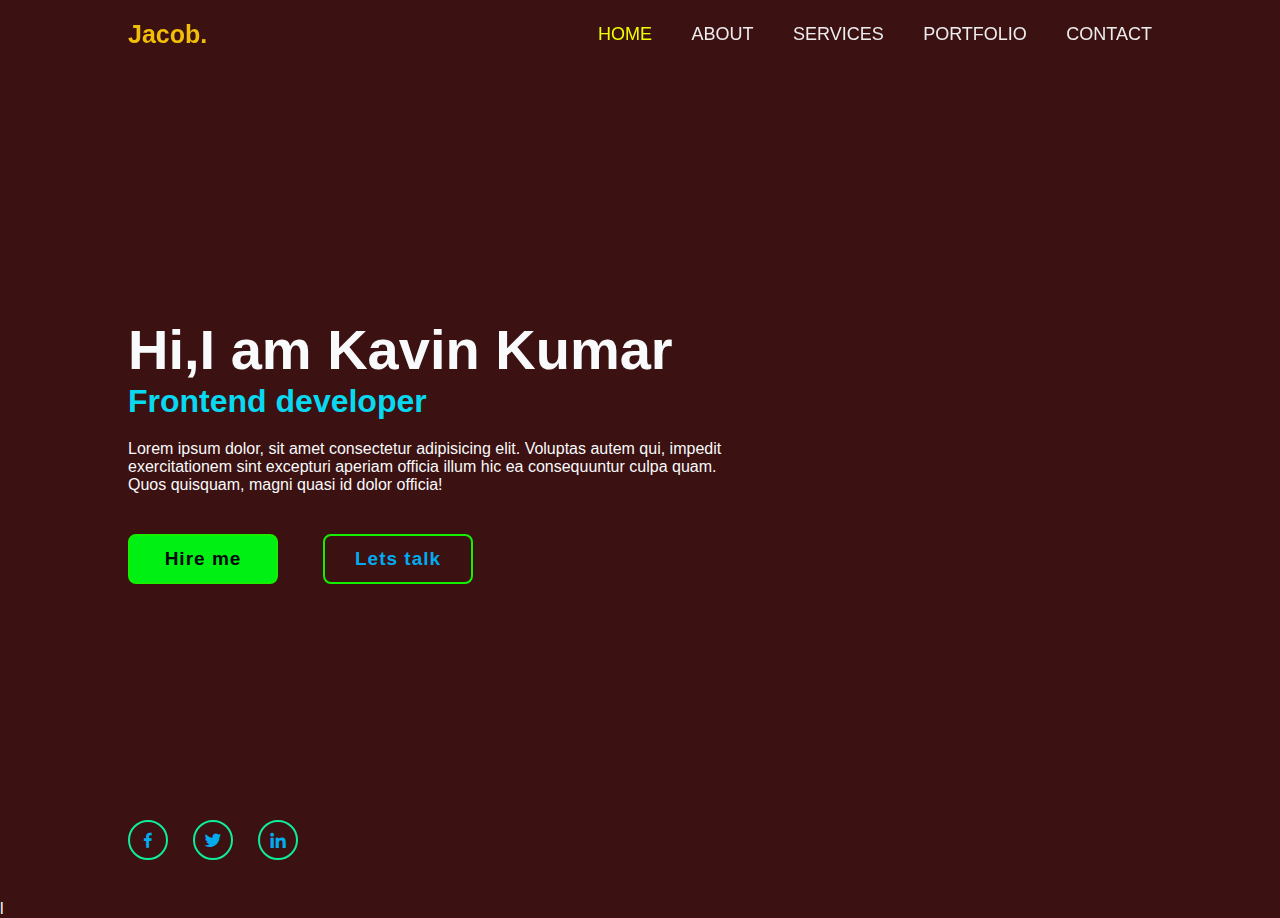
==== index.html @ a9f9176f "ini" ====
<!DOCTYPE html>
<html lang="en">
<head>
    <meta charset="UTF-8">
    <meta name="viewport" content="width=device-width, initial-scale=1.0">
    <title>Document</title>
    <link rel="stylesheet" href="style.css">
    <link href='https://unpkg.com/boxicons@2.1.4/css/boxicons.min.css' rel='stylesheet'>

</head>
<body>
   <header class="header">
    <a href="#" class="logo">Jacob.</a>
    <nav class="navbar">
        <a href="#" class="active">HOME</a>
        <a href="#">ABOUT</a>
        <a href="#">SERVICES</a>
        <a href="#">PORTFOLIO</a>
        <a href="#">CONTACT</a>
    </nav>
   </header>
   <section class="home">
    <div class="home-content">
        <h1>Hi,I am Kavin Kumar</h1>
        <h3>Frontend developer</h3>
        <p>Lorem ipsum dolor, sit amet consectetur adipisicing elit. Voluptas autem qui, impedit exercitationem sint excepturi aperiam officia illum hic ea consequuntur culpa quam. Quos quisquam, magni quasi id dolor officia!</p>
        <div class="btn-box">
            <a href="#">Hire me</a>
            <a href="#">Lets talk</a>
        </div>
    </div>
    <div class="home-sci">
        <a href="#"><i class='bx bxl-facebook'></i></a>
        <a href="#"><i class='bx bxl-twitter' ></i></a>
        <a href="#"><i class='bx bxl-linkedin' ></i></a>
    </div>
</section>
</body>
</html>l
---- style.css ----
*{
  margin: 0;
  padding: 0;
  box-sizing: border-box;
  font-family: 'Poppins', sans-serif;
}
body{
  background: #3b1111;
  color: #f8fafb;
}
.header{
  position: fixed;
  top: 0;
  left: 0;
  width: 100%;
  padding: 20px 10%;
  background: transparent;
  display: flex;
  justify-content: space-between;
  align-items: center;
  z-index: 100;
}
.logo{
  font-size: 25px;
  color: #f1be08;
  text-decoration: none;
  font-weight: 600;
}
.navbar a {
  font-size: 18px;
  color: #ededed;
  text-decoration: none;
  font-weight: 500;
  margin-left: 35px;
  transition: .3s;
}
.navbar a:hover,
.navbar a.active {
  color: #eeff00;
}
.home {
  height: 100vh;
  background: url('home.jpg');
  display: flex;
  align-items: center;
  padding: 0 10%;

}
.home-content{
  max-width: 600px;
}
.home-content h1{
  font-size: 56px;
  font-weight: 700;
  line-height: 1.2;
}
.home-content h3{
  font-size: 32px;
  font-weight: 700;
  color: #08d9f0;
}
.home-content p{
  font-size: 16px;
  margin: 20px 0 40px;
}
.home-content .btn-box {
  display: flex;
  justify-content: space-between;
  width: 345px;
  height: 50px;
  

}
.btn-box a{
  position: relative;
  display: inline-flex;
  justify-content: center;
  align-items: center;
  width: 150px;
  height: 100%;
  background: #00f014;
  border: 2px solid #14f000;
  border-radius: 8px;
  font-size: 19px;
  color: #01070b;
  text-decoration: none;
  font-weight: 600;
  letter-spacing: 1px;
  z-index: 1;
  overflow: hidden;
  transition: .5s;
}

.btn-box a:hover {
  color: #00abf0;
}


.btn-box a:nth-child(2) {
  background: transparent;
color: #00abf0;
}


.btn-box a:nth-child(2):hover{
  color: #d4dce1;

} 


.btn-box a:nth-child(2) ::before {
  background: #c6e517;

} 

.btn-box a::before{
  content: '';
  position: absolute;
  top: 0;
  left: 0;
  width: 0;
  height: 100%;

  background: #f4f5f2;
  z-index: -1;
  transition: .5s;

}
.btn-box a:hover::before {
  width: 100%;
}

.home-sci{
  position: absolute;
  bottom: 40px;
  width: 170px;
  
  display: flex;
  justify-content:  space-between;
}

.home-sci a {
  position: relative;
  display:  inline-flex;
  justify-content: center;
  align-items: center;
  width: 40px;
  height: 40px;
  background: transparent;
  border: 2px solid #0fec9b;
  border-radius: 50%;
  font-size: 20px;
  color: #00abf0;
  text-decoration: none;
  z-index: 1;
  overflow: hidden;
  transition: .5s;
}

.home-sci a:hover{
  color: #0c0f11;
}

.home-sci a::before {
  content: '';
  position: absolute;
  top: 0;
  left: 0;
  width: 0;
  height: 100%;
  background: #00abf0;
  z-index: -1;
  transition: .5s;
   
}

.home-sci a:hover::before{
  width: 100%;

}
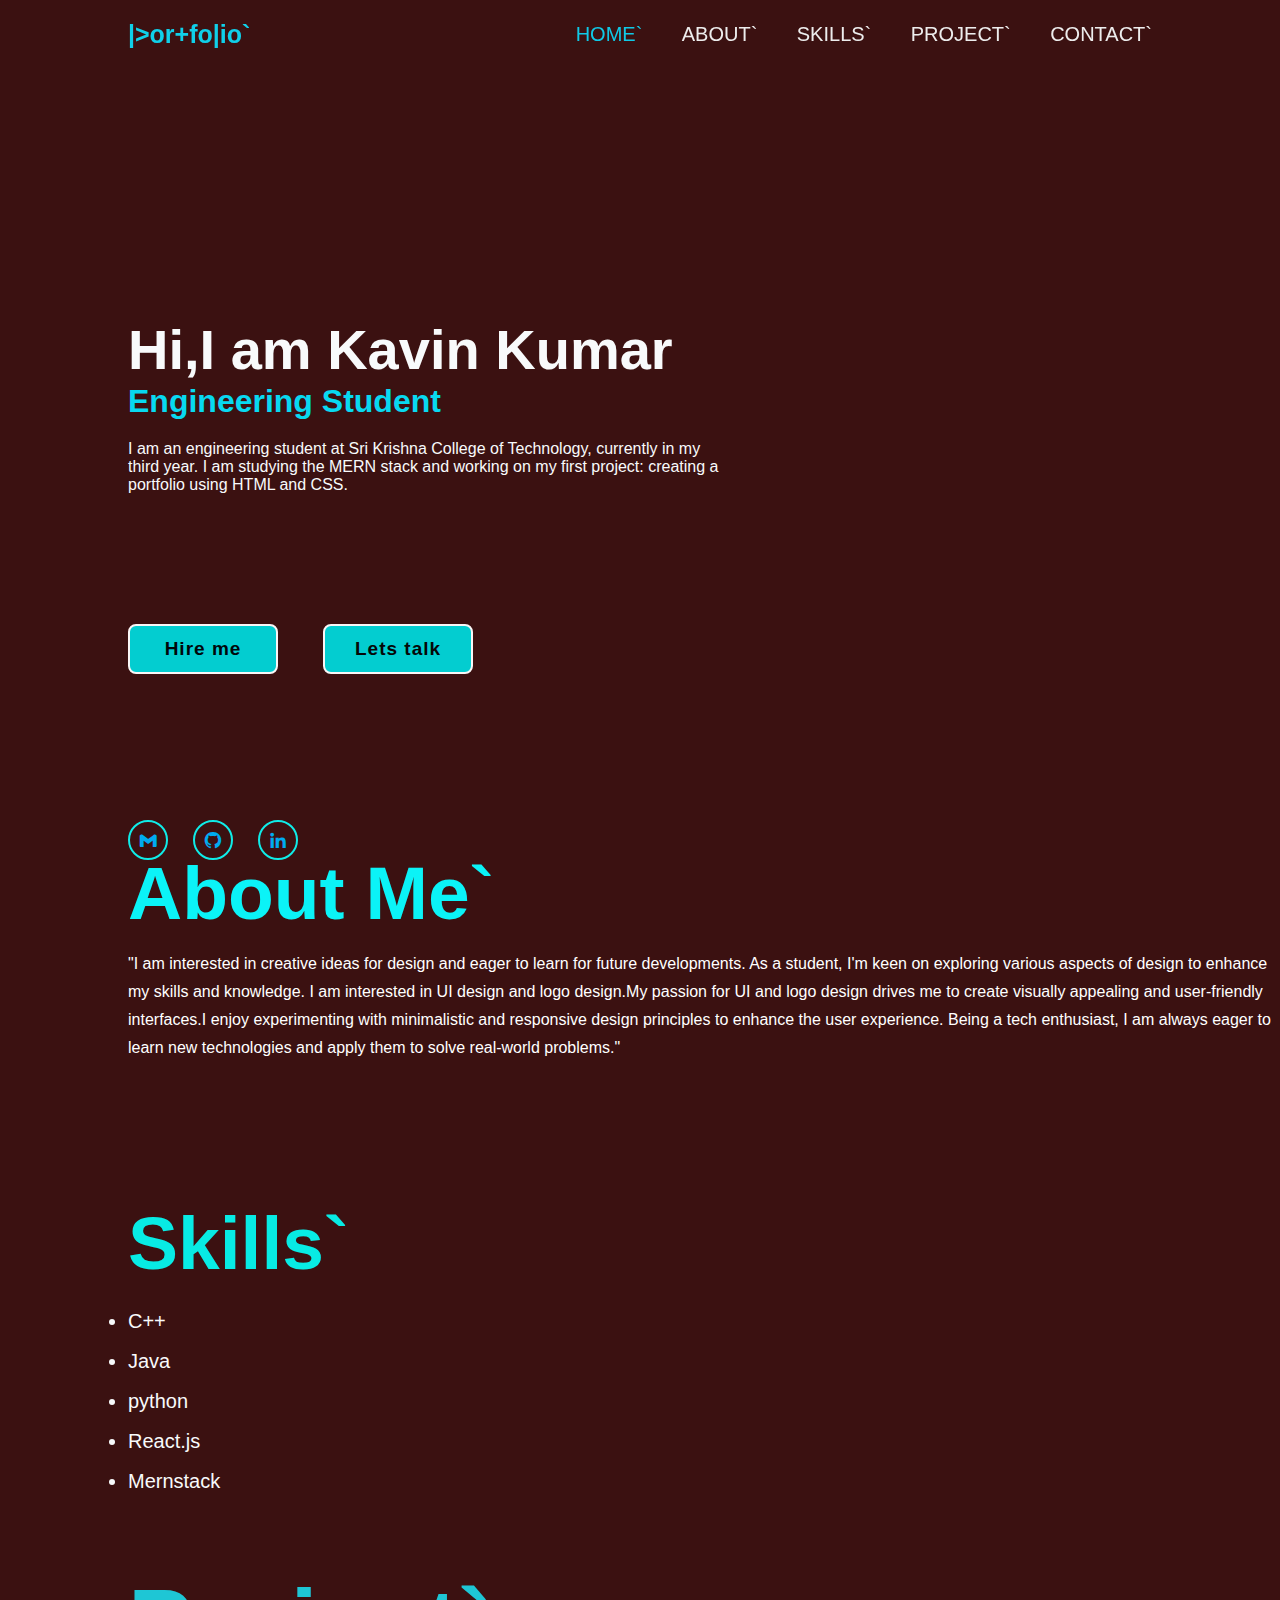
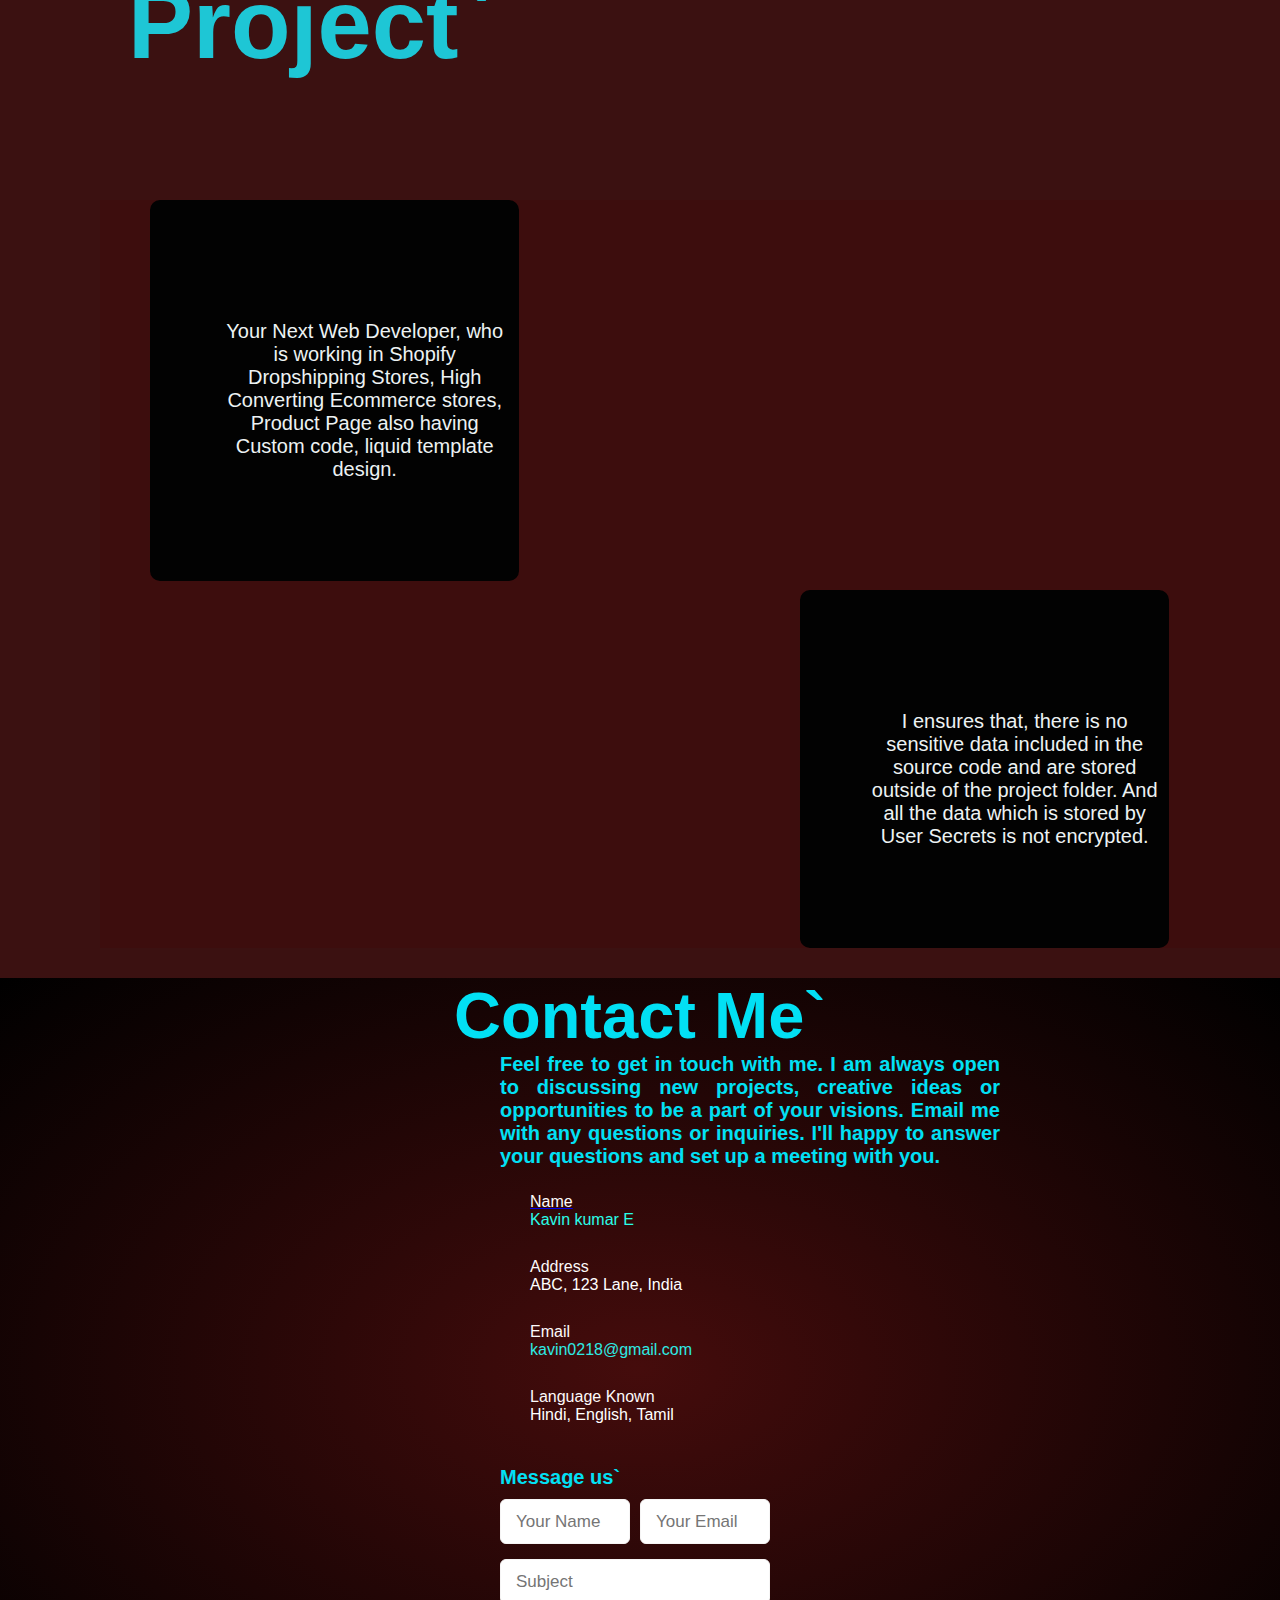
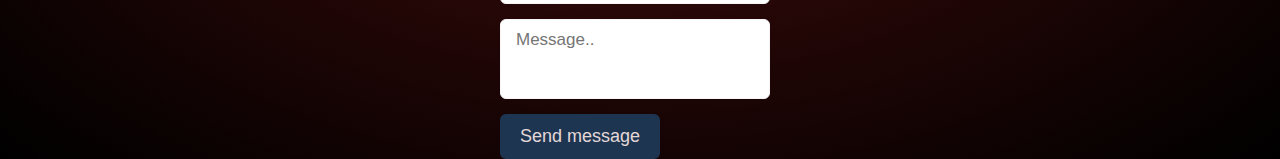
==== commit c75d0483: "co" ====
--- a/index.html
+++ b/index.html
@@ -1,39 +1,212 @@
 <!DOCTYPE html>
 <html lang="en">
-<head>
-    <meta charset="UTF-8">
-    <meta name="viewport" content="width=device-width, initial-scale=1.0">
+  <head>
+    <meta charset="UTF-8" />
+    <meta name="viewport" content="width=device-width, initial-scale=1.0" />
     <title>Document</title>
-    <link rel="stylesheet" href="style.css">
-    <link href='https://unpkg.com/boxicons@2.1.4/css/boxicons.min.css' rel='stylesheet'>
-
-</head>
-<body>
-   <header class="header">
-    <a href="#" class="logo">Jacob.</a>
-    <nav class="navbar">
-        <a href="#" class="active">HOME</a>
-        <a href="#">ABOUT</a>
-        <a href="#">SERVICES</a>
-        <a href="#">PORTFOLIO</a>
-        <a href="#">CONTACT</a>
-    </nav>
-   </header>
-   <section class="home">
-    <div class="home-content">
+    <link rel="stylesheet" href="style.css" />
+    <link
+      href="https://unpkg.com/boxicons@2.1.4/css/boxicons.min.css"
+      rel="stylesheet"
+    />
+  </head>
+  <body>
+    <header class="header">
+      <a href="#" class="logo">|>or+fo|io`</a>
+      <nav class="navbar">
+        <a href="#" class="active">HOME`</a>
+        <a href="#about">ABOUT`</a>
+        <a href="#skill">SKILLS`</a>
+        <a href="#project">PROJECT`</a>
+        <a href="#contact">CONTACT`</a>
+      </nav>
+    </header>
+    <div class="home"id="home">
+      <div class="home-content">
         <h1>Hi,I am Kavin Kumar</h1>
-        <h3>Frontend developer</h3>
-        <p>Lorem ipsum dolor, sit amet consectetur adipisicing elit. Voluptas autem qui, impedit exercitationem sint excepturi aperiam officia illum hic ea consequuntur culpa quam. Quos quisquam, magni quasi id dolor officia!</p>
+        <h3>Engineering Student</h3>
+        <p>
+          I am an engineering student at Sri Krishna College of Technology, currently in my third year. I am studying the MERN stack and working on my first project: creating a portfolio using HTML and CSS.
+        </p>
+        
+      
         <div class="btn-box">
-            <a href="#">Hire me</a>
-            <a href="#">Lets talk</a>
-        </div>
-    </div>
-    <div class="home-sci">
-        <a href="#"><i class='bx bxl-facebook'></i></a>
-        <a href="#"><i class='bx bxl-twitter' ></i></a>
-        <a href="#"><i class='bx bxl-linkedin' ></i></a>
-    </div>
-</section>
-</body>
-</html>l+          <a href="#">Hire me</a>
+          <a href="#">Lets talk</a>
+        </div>
+      </div>
+      <div class="home-sci">
+        <a href="https://mail.google.com/mail/u/0/#inbox"><i class="bx bxl-gmail"></i></a>
+        <a href="https://github.com/kavinkumar0218"><i class="bx bxl-github"></i></a>
+        <a href="https://www.linkedin.com/in/kavin-kumar-ba83a62a5/"><i class="bx bxl-linkedin"></i></a>
+        </div>
+        <div class="about-text"id=about>
+          <h2>About Me`</h2>
+         
+          <p> "I am interested in creative ideas for design and eager to
+            learn for future developments. As a student, I'm keen on exploring
+            various aspects of design to enhance my skills and knowledge. I am interested in UI design and logo design.My passion for UI and logo design drives me to create visually appealing and user-friendly interfaces.I enjoy experimenting with minimalistic and responsive design principles to enhance the user experience.
+            Being a tech enthusiast, I am always eager to learn new technologies and apply them to solve real-world problems."</p>
+        </div>
+        <div class="skills-text"id="skill">
+          <h2>Skills`</h2>
+          <div class="cww"><li>C++</li></div>
+          
+         <div class="cnn"><li>Java</li></div> 
+          <div class="nnc"><li>python</li></div>
+          <div class="ppo"><li>React.js</li></div>
+          <div class="sss"><li>Mernstack</li></div>
+        </div>
+        
+          <div class="project"id="project">
+            <h2>Project`</h2>
+          </div>
+
+
+        
+       
+      </div>
+      <section class="services" id="project">
+        <div class="max-width">
+          <h2 class="title"></h2>
+          <div class="serv-content">
+            <div class="card">
+              <div class="box">
+                <i class="fas fa-laptop-code"></i>
+                
+                <p>
+                  Your Next Web Developer, who is working in Shopify Dropshipping
+                  Stores, High Converting Ecommerce stores, Product Page also
+                  having Custom code, liquid template design.
+                </p>
+              </div>
+            </div>
+            <div class="card2">
+              <div class="box2">
+                <i class="fas fa-user-secret"></i>
+                
+                <p>
+                  I ensures that, there is no sensitive data included in the
+                  source code and are stored outside of the project folder. And
+                  all the data which is stored by User Secrets is not encrypted.
+                </p>
+              </div>
+            </div>
+            
+            </div>
+          </div>
+        </div>
+       
+     
+      
+    </section>
+     <!-- Contact -->
+     <div class="contact" id="contact">
+      <div class="max-width">
+        <h2 class="title">Contact Me`</h2>
+        <div class="contact-content">
+          <div class="column left">
+            
+            <div class="text">
+          
+              <p class="text_contact">
+            
+              Feel free to get in touch with me. I am always open to discussing
+              new projects, creative ideas or opportunities to be a part of your
+              visions. Email me with any questions or inquiries. I'll happy to
+              answer your questions and set up a meeting with you.
+            
+            </p>
+            </div>
+          <div class="main-form">
+            <div class="icons">
+              <a href="#">
+                <div class="row">
+                  <i class="fa-solid fa-user-large"></i>
+                  <div class="info">
+                    <div class="head">Name</div>
+                    <div class="sub-title">
+                      <a href="#" style="text-decoration: none; color: #2afde8">
+                         Kavin kumar E</a
+                      >
+                    </div>
+                  </div>
+                </div>
+              </a>
+
+              <div class="row">
+                <i class="fa-solid fa-location-dot"></i>
+                <div class="info">
+                  <div class="head">Address</div>
+                  <div class="sub-title">ABC, 123 Lane, India</div>
+                </div>
+              </div>
+
+              <div class="row">
+                <i class="fa-solid fa-envelope"></i>
+                <div class="info">
+                  <div class="head">Email</div>
+                  <div class="sub-title">
+                    <a
+                      href="mailto:#"
+                      style="text-decoration: none; color: #2eeae4"
+                    >
+                      kavin0218@gmail.com</a
+                    >
+                  </div>
+                </div>
+              </div>
+
+              <div class="row">
+                <i class="bi bi-translate"></i>
+                <div class="info">
+                  <div class="head">Language Known</div>
+                  <div class="sub-title">Hindi, English, Tamil</div>
+                </div>
+              </div>
+
+              <br />
+
+              
+             
+                       
+            </div>
+          
+
+          <div class="column right">
+            <div class="text">Message us`</div>
+            <div class="ccc">
+            <form action="cc">
+              <div class="fields">
+                <div class="field name">
+                  <input type="text" placeholder="Your Name" required />
+                </div>
+                <div class="field email">
+                  <input type="email" placeholder="Your Email" required />
+                </div>
+              </div>
+              <div class="field">
+                <input type="text" placeholder="Subject" required />
+              </div>
+              <div class="field textarea">
+                <textarea
+                  cols="30"
+                  rows="10"
+                  placeholder="Message.."
+                  required
+                ></textarea>
+              </div>
+              <div class="button-area">
+                <button type="submit">Send message</button>
+              </div>
+            </form>
+          </div>
+          </div>
+        </div>
+      </div>
+      </div>
+      
+      
+    </section>
+  </body>
+</html>
--- a/style.css
+++ b/style.css
@@ -1,14 +1,15 @@
-*{
+* {
   margin: 0;
   padding: 0;
   box-sizing: border-box;
-  font-family: 'Poppins', sans-serif;
-}
-body{
+  font-family: "Poppins", sans-serif;
+}
+
+body {
   background: #3b1111;
   color: #f8fafb;
 }
-.header{
+.header {
   position: fixed;
   top: 0;
   left: 0;
@@ -20,66 +21,64 @@
   align-items: center;
   z-index: 100;
 }
-.logo{
+.logo {
   font-size: 25px;
-  color: #f1be08;
+  color: #10d0e9;
   text-decoration: none;
   font-weight: 600;
 }
 .navbar a {
-  font-size: 18px;
+  font-size: 20px;
   color: #ededed;
   text-decoration: none;
   font-weight: 500;
   margin-left: 35px;
-  transition: .3s;
+  transition: 0.3s;
 }
 .navbar a:hover,
 .navbar a.active {
-  color: #eeff00;
+  color: #10c9e6;
 }
 .home {
   height: 100vh;
-  background: url('home.jpg');
+  background: url("");
   display: flex;
   align-items: center;
   padding: 0 10%;
-
-}
-.home-content{
+}
+.home-content {
   max-width: 600px;
 }
-.home-content h1{
+.home-content h1 {
   font-size: 56px;
   font-weight: 700;
   line-height: 1.2;
 }
-.home-content h3{
+.home-content h3 {
   font-size: 32px;
   font-weight: 700;
   color: #08d9f0;
 }
-.home-content p{
+.home-content p {
   font-size: 16px;
   margin: 20px 0 40px;
+  font-family: Verdana, Geneva, Tahoma, sans-serif;
 }
 .home-content .btn-box {
   display: flex;
   justify-content: space-between;
   width: 345px;
   height: 50px;
-  
-
-}
-.btn-box a{
+}
+.btn-box a {
   position: relative;
   display: inline-flex;
   justify-content: center;
   align-items: center;
   width: 150px;
   height: 100%;
-  background: #00f014;
-  border: 2px solid #14f000;
+  background: #03cdd0;
+  border: 2px solid #faf6f6;
   border-radius: 8px;
   font-size: 19px;
   color: #01070b;
@@ -88,33 +87,30 @@
   letter-spacing: 1px;
   z-index: 1;
   overflow: hidden;
-  transition: .5s;
+  transition: 0.5s;
+
+  margin-top: 90px;
 }
 
 .btn-box a:hover {
-  color: #00abf0;
-}
-
+  color: #080d0f;
+}
 
 .btn-box a:nth-child(2) {
-  background: transparent;
-color: #00abf0;
-}
-
-
-.btn-box a:nth-child(2):hover{
-  color: #d4dce1;
-
-} 
-
+  background: #03cdd0;
+  color: #060808;
+}
+
+.btn-box a:nth-child(2):hover {
+  color: #000000;
+}
 
 .btn-box a:nth-child(2) ::before {
-  background: #c6e517;
-
-} 
-
-.btn-box a::before{
-  content: '';
+  background: #02e0f4;
+}
+
+.btn-box a::before {
+  content: "";
   position: absolute;
   top: 0;
   left: 0;
@@ -123,58 +119,445 @@
 
   background: #f4f5f2;
   z-index: -1;
-  transition: .5s;
-
+  transition: 0.5s;
 }
 .btn-box a:hover::before {
   width: 100%;
 }
 
-.home-sci{
+.home-sci {
   position: absolute;
   bottom: 40px;
   width: 170px;
-  
-  display: flex;
-  justify-content:  space-between;
+  margin-top: 100%;
+  display: flex;
+  justify-content: space-between;
 }
 
 .home-sci a {
   position: relative;
-  display:  inline-flex;
+  display: inline-flex;
   justify-content: center;
   align-items: center;
   width: 40px;
   height: 40px;
   background: transparent;
-  border: 2px solid #0fec9b;
+  border: 2px solid #0fece8;
   border-radius: 50%;
   font-size: 20px;
   color: #00abf0;
   text-decoration: none;
   z-index: 1;
   overflow: hidden;
-  transition: .5s;
-}
-
-.home-sci a:hover{
+  transition: 0.5s;
+}
+
+.home-sci a:hover {
   color: #0c0f11;
 }
 
 .home-sci a::before {
-  content: '';
+  content: "";
   position: absolute;
   top: 0;
   left: 0;
   width: 0;
   height: 100%;
-  background: #00abf0;
+  background: #10abe4;
   z-index: -1;
-  transition: .5s;
-   
-}
-
-.home-sci a:hover::before{
-  width: 100%;
-
-}+  transition: 0.5s;
+}
+
+.home-sci a:hover::before {
+  width: 100%;
+}
+
+.about {
+  width: 100%;
+  padding: 100px 0px;
+  background-color: #191919;
+}
+.about-text h2 {
+  color: rgb(11, 243, 247);
+  font-size: 75px;
+  text-transform: capitalize;
+  position: absolute;
+  margin-left: -600px;
+  margin-top: 400px;
+}
+.about-text p {
+  color: white;
+  line-height: 28px;
+  font-size: 18px;
+  margin-top: 500px;
+  margin-left: -600px;
+  position: absolute;
+  font-size: 16px;
+  font-family: Verdana, Geneva, Tahoma, sans-serif;
+}
+
+.skills-text h2 {
+  font-size: 75px;
+  color: rgb(8, 235, 228);
+  text-transform: capitalize;
+  position: absolute;
+  margin-left: -600px;
+  margin-top: 750px;
+}
+.cww {
+  font-size: 20px;
+  position: absolute;
+  font-family: Verdana, Geneva, Tahoma, sans-serif;
+  margin-left: -600px;
+  margin-top: 860px;
+}
+.cnn {
+  font-size: 20px;
+  position: absolute;
+  font-family: Verdana, Geneva, Tahoma, sans-serif;
+  margin-left: -600px;
+  margin-top: 900px;
+}
+.nnc {
+  font-size: 20px;
+  position: absolute;
+  font-family: Verdana, Geneva, Tahoma, sans-serif;
+  margin-left: -600px;
+  margin-top: 940px;
+}
+.ppo {
+  font-size: 20px;
+  position: absolute;
+  font-family: Verdana, Geneva, Tahoma, sans-serif;
+  margin-left: -600px;
+  margin-top: 980px;
+}
+.sss {
+  font-size: 20px;
+  position: absolute;
+  font-family: Verdana, Geneva, Tahoma, sans-serif;
+  margin-left: -600px;
+  margin-top: 1020px;
+}
+.services,
+.projects {
+  color: #edf2f3;
+  font-family: Verdana, Geneva, Tahoma, sans-serif;
+  background: #3d0d0d;
+  font-size: 20px;
+  margin-top: 900px;
+  margin-left: 100px;
+}
+
+.services .title::before,
+.projects .title::before {
+  background: #fcfcfc;
+}
+
+.services .serv-content .card2 {
+  width: calc(33% - 20px);
+  background: #020202;
+  text-align: center;
+  border-radius: 10px;
+  padding: 100px 10px;
+  cursor: pointer;
+  transition: all 0.3s ease;
+  margin-left: 700px;
+  margin-bottom: 30px;
+  margin-top: -1px;
+}
+
+.services .serv-content .card2:hover {
+  background: #16e6f5;
+}
+
+.services .serv-content .card2 .box {
+  transition: all 0.3s ease;
+}
+
+.services .serv-content .card2:hover .box {
+  transform: scale(1.05);
+}
+
+.services .serv-content .card2:hover i {
+  color: #000000;
+}
+
+.services .serv-content .card2 .text {
+  font-size: 25px;
+  font-weight: 500;
+  margin: 10px 0 7px 0;
+  margin-top: 100px;
+  margin-left: 50px;
+}
+.project {
+  font-size: 65px;
+  margin-top: 2350px;
+  margin-left: -600px;
+  color: #1ec6d5;
+}
+.box2 p {
+  margin-top: 20px;
+  margin-left: 60px;
+}
+.box p {
+  margin-top: 20px;
+  margin-left: 60px;
+}
+.services .serv-content .card {
+  width: calc(33% - 20px);
+  background: #020202;
+  text-align: center;
+  border-radius: 10px;
+  padding: 100px 10px;
+  cursor: pointer;
+  transition: all 0.3s ease;
+  margin-left: 50px;
+  margin-bottom: 10px;
+  margin-top: 10px;
+}
+
+.services .serv-content .card:hover {
+  background: #16e6f5;
+}
+
+.services .serv-content .card .box {
+  transition: all 0.3s ease;
+}
+
+.services .serv-content .card:hover .box {
+  transform: scale(1.05);
+}
+
+.services .serv-content .card:hover i {
+  color: #000000;
+}
+
+.services .serv-content .card .text {
+  font-size: 25px;
+  font-weight: 500;
+  margin: 10px 0 7px 0;
+  margin-top: 100px;
+  margin-left: 50px;
+}
+/*  Contact  */
+.contact {
+  background: radial-gradient(#450c0c, rgb(0, 0, 0));
+}
+.title {
+  text-align: center;
+}
+.contact .title::after {
+  /* content: "—Get in Touch—"; */
+}
+
+.contact .contact-content .column {
+  width: calc(30% - 30px);
+}
+.text .text_contact {
+  text-align: center;
+  margin-left: 500px;
+  width: 500px;
+  /* background-color: #00abf0;n */
+}
+.main-form {
+  margin-left: 500px;
+  width: 1000px;
+}
+.contact .contact-content .text {
+  font-size: 20px;
+  font-weight: 600;
+  margin-bottom: 10px;
+}
+
+.contact .contact-content .left p {
+  text-align: justify;
+}
+
+.contact .contact-content .left .icons {
+  margin: 10px 0;
+}
+
+.contact .contact-content .row {
+  display: flex;
+  height: 65px;
+  align-items: center;
+}
+
+.contact .contact-content .row .info {
+  margin-left: 30px;
+}
+
+.contact .contact-content .row i {
+  font-size: 25px;
+  color: #1e3551;
+}
+
+.contact .contact-content .info .head {
+  font-weight: 500;
+  color: #fdfafa;
+}
+
+.contact .contact-content .info .sub-title {
+  color: #ffffff;
+}
+
+.contact .right form .fields {
+  display: flex;
+}
+
+.contact .right form .field,
+.contact .right form .fields .field {
+  height: 45px;
+  width: 100%;
+  margin-bottom: 15px;
+}
+
+.contact .right form .textarea {
+  height: 80px;
+  width: 100%;
+}
+
+.contact .right form .name {
+  margin-right: 10px;
+}
+
+.contact .right form .field input,
+.contact .right form .textarea textarea {
+  height: 100%;
+  width: 100%;
+  border: 1px solid rgb(246, 245, 245);
+  border-radius: 6px;
+  outline: none;
+  padding: 0 15px;
+  font-size: 17px;
+  font-family: "Poppins", sans-serif;
+  transition: all 0.3s ease;
+  margin: center;
+}
+
+.contact .right form .field input:focus,
+.contact .right form .textarea textarea:focus {
+  border-color: #ffffff;
+}
+
+.contact .right form .textarea textarea {
+  padding-top: 10px;
+  resize: none;
+}
+
+.contact .right form .button-area {
+  display: flex;
+  align-items: center;
+}
+
+.right form .button-area button {
+  color: #e3d8d8;
+  display: block;
+  width: 160px !important;
+  height: 45px;
+  outline: none;
+  font-size: 18px;
+  font-weight: 500;
+  border-radius: 6px;
+  cursor: pointer;
+  flex-wrap: nowrap;
+  background: #1e3551;
+  border: 2px solid #1e3551;
+  transition: all 0.3s ease;
+}
+
+.right form .button-area button:hover {
+  color: #1e3551;
+  background: none;
+  animation: pulsate 1s ease-in-out;
+}
+
+/*  Social  */
+
+.col-4 {
+  background: #f5f5f5;
+}
+
+.social-menu ul {
+  position: absolute;
+  left: 20%;
+  padding: 0;
+  margin: 0;
+  transform: translate(-50%, -50%);
+  display: flex;
+}
+
+.social-menu ul li {
+  list-style: none;
+  margin: 0 15px;
+}
+
+.social-menu ul li .fa {
+  font-size: 30px;
+  line-height: 60px;
+  transition: 0.6s;
+  color: #e7e1e1;
+}
+
+.social-menu ul li .fa:hover {
+  color: #fff;
+}
+
+.social-menu ul li a {
+  left: px;
+  right: 12px;
+  padding-top: 3px;
+  position: relative;
+  display: block;
+  width: 30px;
+  height: 30px;
+  border-radius: 50%;
+  background-color: #1e3551;
+  text-align: center;
+  transition: 0.6s;
+  box-shadow: 0 5px 4px rgba(0, 0, 0, 0.5);
+}
+
+.social-menu ul li a:hover {
+  transform: translate(0, -10px);
+}
+
+.social-menu ul li:nth-child(1) a:hover {
+  background-color: #131418;
+}
+
+.social-menu ul li:nth-child(2) a:hover {
+  background-color: #0a66c2;
+}
+
+.social-menu ul li:nth-child(3) a:hover {
+  background-color: #e4405f;
+}
+.social-menu ul li:nth-child(4) a:hover {
+  background-color: #1da1f2;
+}
+
+.social-menu ul li:nth-child(5) a:hover {
+  background-color: #e33054;
+}
+
+.social-menu ul li:nth-child(6) a:hover {
+  background-color: #fc4f08;
+}
+
+.fa-brands {
+  color: #fff;
+}
+
+.fa-solid {
+  color: #fff;
+}
+.title {
+  font-size: 65px;
+  color: #02e0f4;
+}
+.text {
+  font-size: 65px;
+  color: #02e0f4;
+}
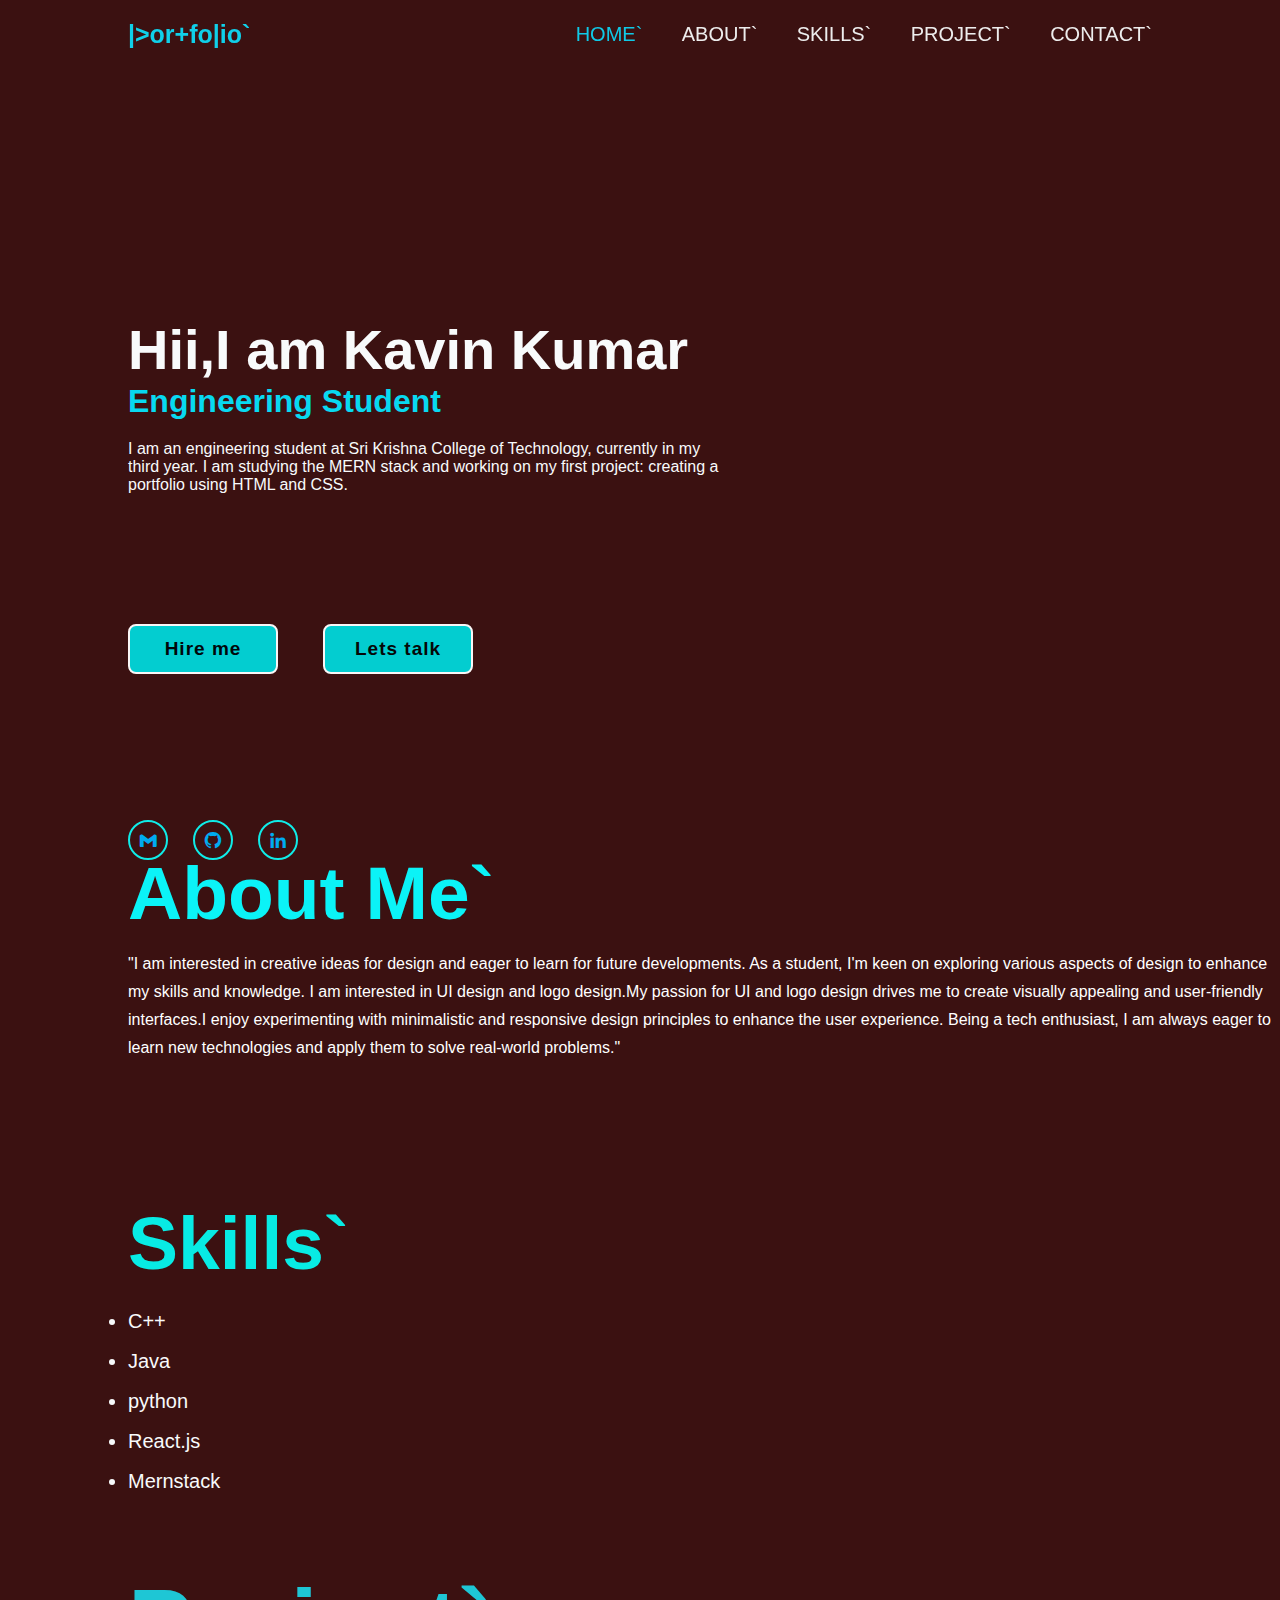
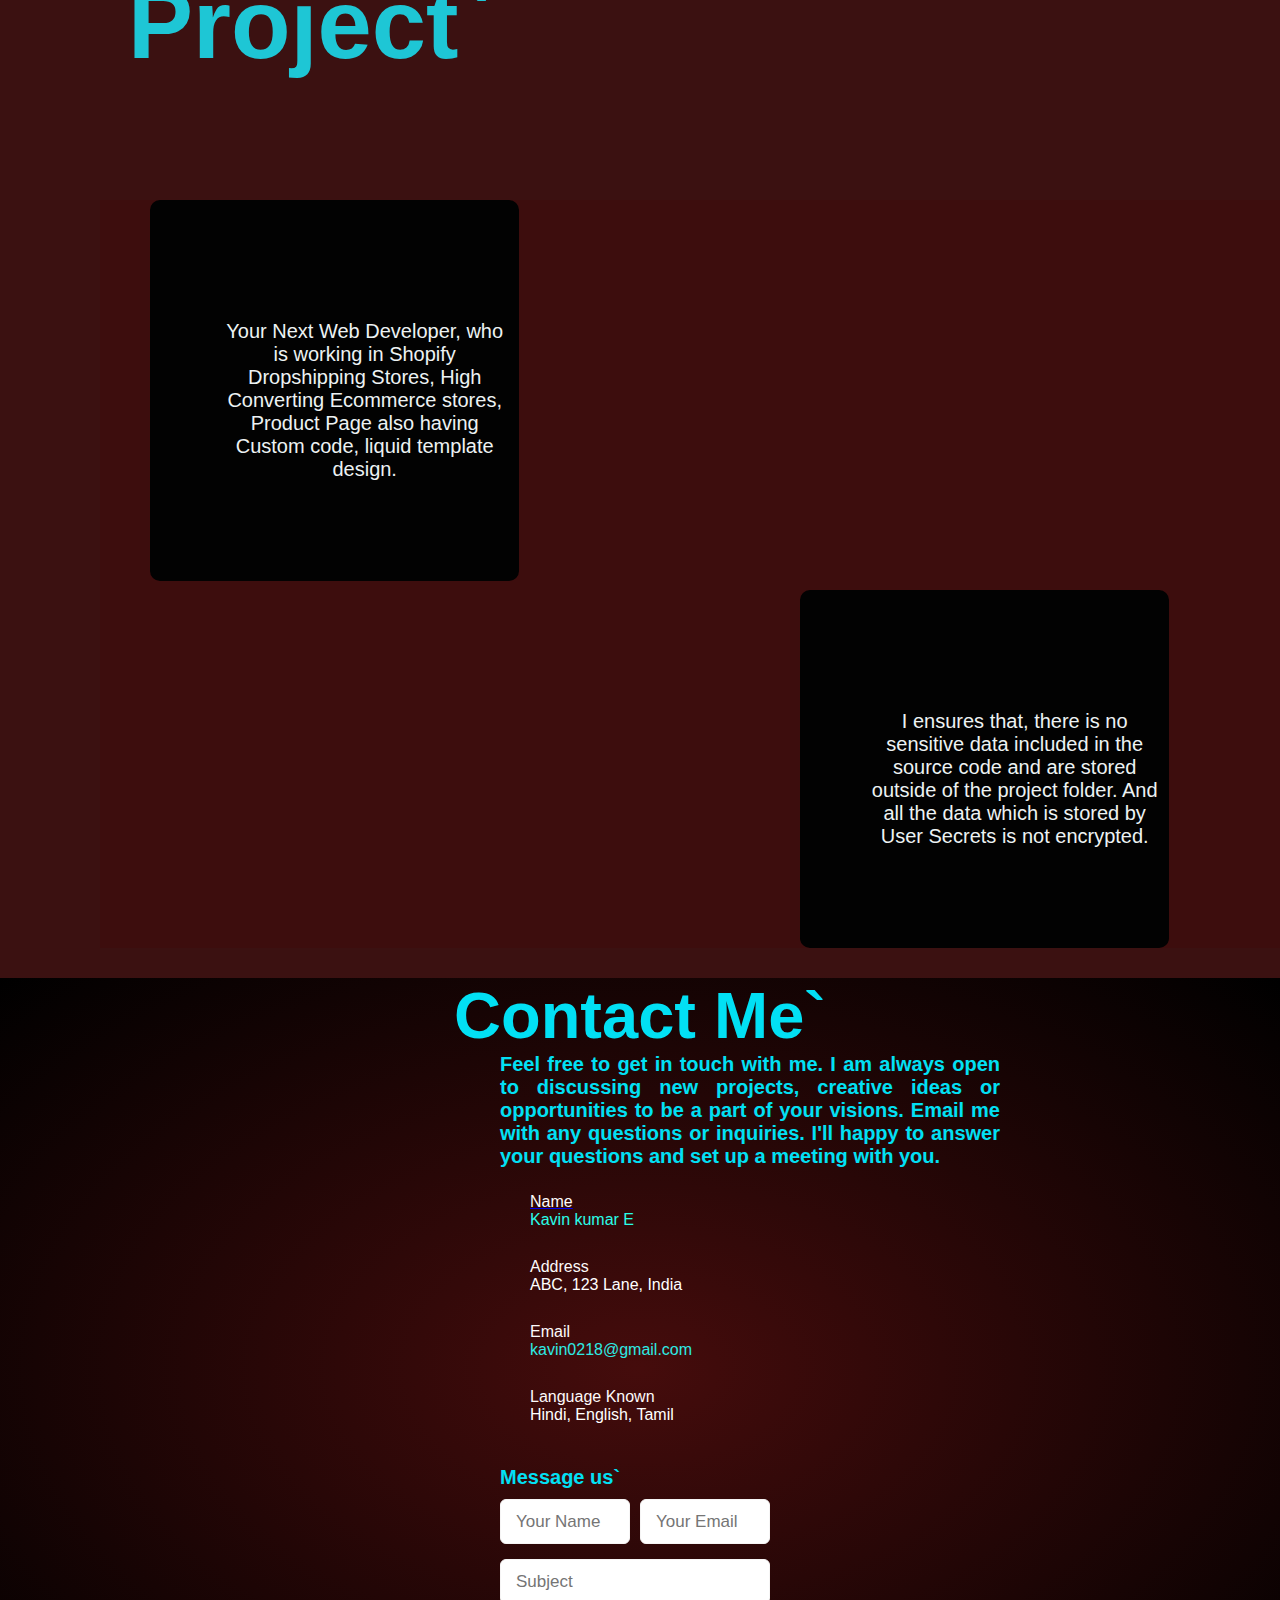
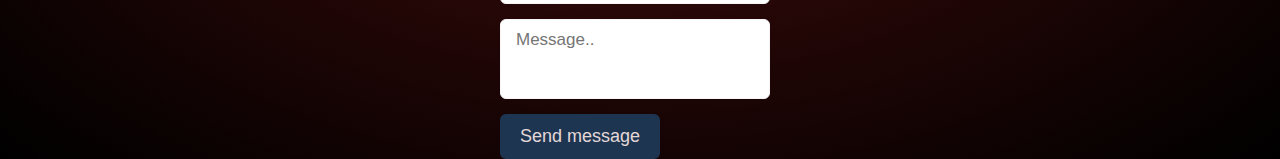
==== commit 3e54c0b9: "ini" ====
--- a/index.html
+++ b/index.html
@@ -23,7 +23,7 @@
     </header>
     <div class="home"id="home">
       <div class="home-content">
-        <h1>Hi,I am Kavin Kumar</h1>
+        <h1>Hii,I am Kavin Kumar</h1>
         <h3>Engineering Student</h3>
         <p>
           I am an engineering student at Sri Krishna College of Technology, currently in my third year. I am studying the MERN stack and working on my first project: creating a portfolio using HTML and CSS.
